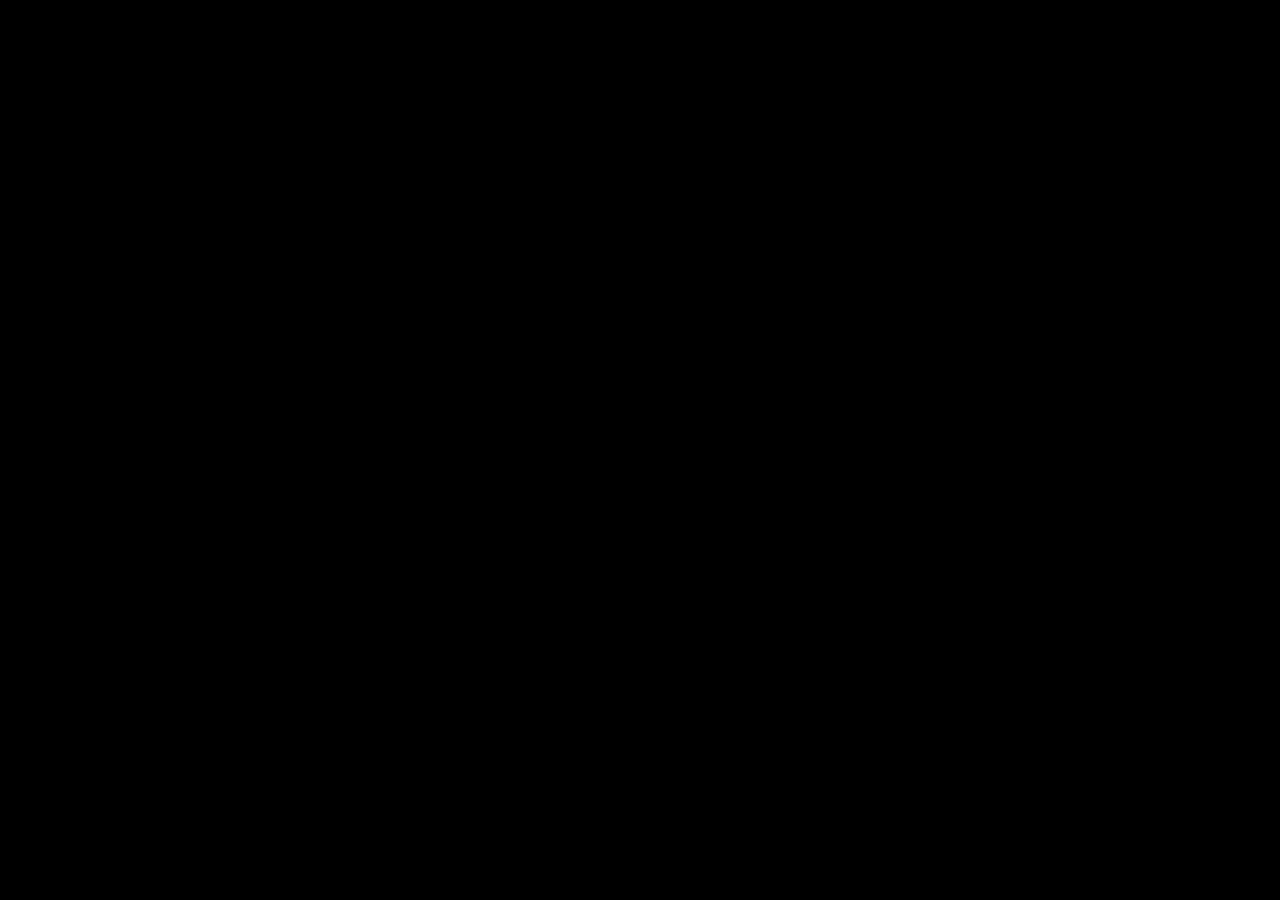
==== index.html @ 25096d7a "Enhance index.html with responsive design and styles Added viewport meta tag and updated title. Incl" ====
<!DOCTYPE html>
<html lang="it">
<head>
    <meta charset="UTF-8">
    <meta name="viewport" content="width=device-width, initial-scale=1.0">
    <title>MILITIA - Home</title>
    <style>
        /* Reset di base e sfondo nero globale */
        * {
            box-sizing: border-box;
            margin: 0;
            padding: 0;
        }

        body {
            background-color: #000000;
            color: #ffffff;
            font-family: Arial, sans-serif;
            min-height: 100vh;
            display: flex;
            flex-direction: column;
        }

        /* Testata (Header) */
        header {
            display: flex;
            height: 120px;
            background-color: #111111;
            border-bottom: 1px solid #333333;
            overflow: hidden;
        }

        /* Logo a sinistra */
        .header-logo {
            width: 200px;
            background-color: #1a1a1a;
            display: flex;
            align-items: center;
            justify-content: center;
            padding: 10px;
            flex-shrink: 0;
        }

        .header-logo img {
            max-width: 100%;
            max-height: 100%;
            object-fit: contain;
        }

        /* Immagine che riempie il resto della testata */
        .header-banner {
            flex: 1;
            overflow: hidden;
        }

        .header-banner img {
            width: 100%;
            height: 100%;
            object-fit: cover;
        }

        /* Struttura principale sotto la testata */
        .container {
            display: flex;
            flex: 1;
        }

        /* Pannello di navigazione a sinistra */
        nav {
            width: 220px;
            background-color: #121212;
            border-right: 1px solid #222222;
            padding: 20px 0;
            flex-shrink: 0;
        }

        nav ul {
            list-style: none;
        }

        nav ul li a {
            display: block;
            padding: 12px 20px;
            color: #cccccc;
            text-decoration: none;
            font-weight: bold;
            transition: background-color 0.2s, color 0.2s;
        }

        nav ul li a:hover {
            background-color: #252525;
            color: #ffffff;
        }

        /* Area dei contenuti */
        main {
            flex: 1;
            padding: 30px;
            background-color: #050505;
        }

        main h1 {
            margin-
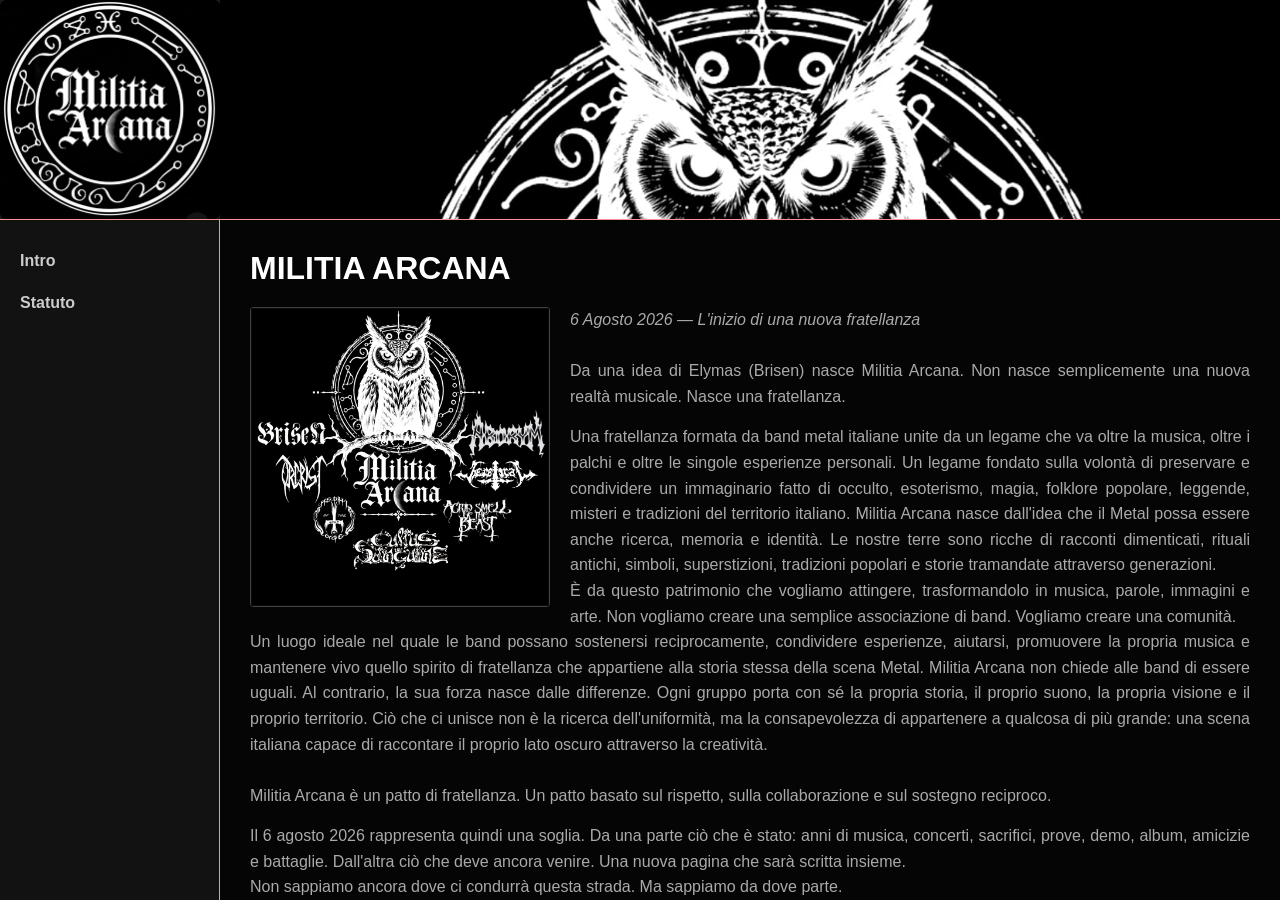
==== commit 4f1af119: "site" ====
--- a/index.html
+++ b/index.html
@@ -4,100 +4,83 @@
     <meta charset="UTF-8">
     <meta name="viewport" content="width=device-width, initial-scale=1.0">
     <title>MILITIA - Home</title>
-    <style>
-        /* Reset di base e sfondo nero globale */
-        * {
-            box-sizing: border-box;
-            margin: 0;
-            padding: 0;
-        }
+    <link rel="stylesheet" href="css/style.css">
+</head>
+<body>
 
-        body {
-            background-color: #000000;
-            color: #ffffff;
-            font-family: Arial, sans-serif;
-            min-height: 100vh;
-            display: flex;
-            flex-direction: column;
-        }
+    <!-- Testata -->
+    <header>
+        <div class="header-logo">
+            <img src="img/MA_LOGO.png" alt="" class="responsive-img">
+        </div>
+        <div class="header-banner">
+            <img src="img/OWL_BAN_BLACK.png" alt="">
+        </div>
+    </header>
 
-        /* Testata (Header) */
-        header {
-            display: flex;
-            height: 120px;
-            background-color: #111111;
-            border-bottom: 1px solid #333333;
-            overflow: hidden;
-        }
+    <!-- Corpo principale -->
+    <div class="container">
+        <!-- Menu di navigazione a sinistra -->
+        <nav>
+            <ul>
+                <li><a href="index.html">Intro</a></li>
+                <li><a href="statuto.html">Statuto</a></li>
+            </ul>
+        </nav>
 
-        /* Logo a sinistra */
-        .header-logo {
-            width: 200px;
-            background-color: #1a1a1a;
-            display: flex;
-            align-items: center;
-            justify-content: center;
-            padding: 10px;
-            flex-shrink: 0;
-        }
+        <!-- Area dei contenuti -->
+        <main>
+            <h1><b>MILITIA ARCANA</b></h1>
+            
+			<div class="text-with-image">
+				
+				<img src="img/MA_MEMBERS.jpeg" alt="" class="img-float-left">
+				
+				<!-- Testo che scorre attorno all'immagine -->
+				<p>
+					<i>6 Agosto 2026 — L'inizio di una nuova fratellanza</i><br /><br />
+					Da una idea di Elymas (Brisen) nasce Militia Arcana.
+					Non nasce semplicemente una nuova realtà musicale. 
+					Nasce una fratellanza.
+				</p>
 
-        .header-logo img {
-            max-width: 100%;
-            max-height: 100%;
-            object-fit: contain;
-        }
+				<p>
+					Una fratellanza formata da band metal italiane unite da un legame che va oltre la musica, oltre i palchi e oltre le singole esperienze personali. Un legame fondato sulla volontà di preservare e condividere un immaginario fatto di occulto, esoterismo, magia, folklore popolare, leggende, misteri e tradizioni del territorio italiano.
+					Militia Arcana nasce dall'idea che il Metal possa essere anche ricerca, memoria e identità. Le nostre terre sono ricche di racconti dimenticati, rituali antichi, simboli, superstizioni, tradizioni popolari e storie tramandate attraverso generazioni. 
+					<br />
+					È da questo patrimonio che vogliamo attingere, trasformandolo in musica, parole, immagini e arte.
+					Non vogliamo creare una semplice associazione di band.
+					Vogliamo creare una comunità.
+					<br />
+					Un luogo ideale nel quale le band possano sostenersi reciprocamente, condividere esperienze, aiutarsi, promuovere la propria musica e mantenere vivo quello spirito di fratellanza che appartiene alla storia stessa della scena Metal.
+					Militia Arcana non chiede alle band di essere uguali.
+					Al contrario, la sua forza nasce dalle differenze.
+					Ogni gruppo porta con sé la propria storia, il proprio suono, la propria visione e il proprio territorio. Ciò che ci unisce non è la ricerca dell'uniformità, ma la consapevolezza di appartenere a qualcosa di più grande: una scena italiana capace di raccontare il proprio lato oscuro attraverso la creatività.
+					<br />
+					<br />
+					Militia Arcana è un patto di fratellanza.
+					Un patto basato sul rispetto, sulla collaborazione e sul sostegno reciproco.
+				</p>
 
-        /* Immagine che riempie il resto della testata */
-        .header-banner {
-            flex: 1;
-            overflow: hidden;
-        }
+				<p>
+					Il 6 agosto 2026 rappresenta quindi una soglia.
+					Da una parte ciò che è stato: anni di musica, concerti, sacrifici, prove, demo, album, amicizie e battaglie.
+					Dall'altra ciò che deve ancora venire.
+					Una nuova pagina che sarà scritta insieme.
+					<br />
+					Non sappiamo ancora dove ci condurrà questa strada.				
+					Ma sappiamo da dove parte.<br />
+					Parte dall'Italia.<br />
+					Parte dal Metal.<br />
+					Parte dalle nostre storie.<br />
+					Parte da tutto ciò che per troppo tempo è rimasto nell'ombra.
+					<br />
+					<br />
+					E da oggi quell'ombra ha un nome: <b><i>MILITIA ARCANA.</i></b>	
+				</p>
+			</div>
+        </main>
+    </div>
 
-        .header-banner img {
-            width: 100%;
-            height: 100%;
-            object-fit: cover;
-        }
-
-        /* Struttura principale sotto la testata */
-        .container {
-            display: flex;
-            flex: 1;
-        }
-
-        /* Pannello di navigazione a sinistra */
-        nav {
-            width: 220px;
-            background-color: #121212;
-            border-right: 1px solid #222222;
-            padding: 20px 0;
-            flex-shrink: 0;
-        }
-
-        nav ul {
-            list-style: none;
-        }
-
-        nav ul li a {
-            display: block;
-            padding: 12px 20px;
-            color: #cccccc;
-            text-decoration: none;
-            font-weight: bold;
-            transition: background-color 0.2s, color 0.2s;
-        }
-
-        nav ul li a:hover {
-            background-color: #252525;
-            color: #ffffff;
-        }
-
-        /* Area dei contenuti */
-        main {
-            flex: 1;
-            padding: 30px;
-            background-color: #050505;
-        }
-
-        main h1 {
-            margin-
+</body>
+</html>
--- a/css/style.css
+++ b/css/style.css
@@ -0,0 +1,184 @@
+/* Reset di base e sfondo nero globale */
+        * {
+            box-sizing: border-box;
+            margin: 0;
+            padding: 0;
+        }
+
+        body {
+            background-color: #000000;
+            color: #ffffff;
+            font-family: Arial, sans-serif;
+            /* min-height: 100vh; */
+			height: 100vh;
+            display: flex;
+            flex-direction: column;	
+			overflow: hidden;			
+        }
+
+        /* Testata (Header) */
+        header {
+            display: flex;
+            height: 220px; /* Aumentata l'altezza per far respirare il logo */
+            background-color: #111111;
+            border-bottom: 1px solid #FF9099;			
+            overflow: hidden;
+			flex-shrink: 0;
+        }
+
+        /* Logo a sinistra */
+        .header-logo {
+            width: 220px; /*  Larghezza aumentata per far stare un logo più grande */
+            background-color: #1a1a1a;
+            display: flex;
+            align-items: center;
+            justify-content: center;
+            padding: 0px;
+            flex-shrink: 0;
+        }
+
+        .header-logo img {
+            width: 100%;
+            height: 100%;
+            /* 'contain' fa scalare il logo al massimo spazio disponibile senza tagliarlo o distorcerlo */
+            object-fit: cover; 
+			display: block;
+        }
+
+        /* Banner della testata */
+        .header-banner {
+            flex: 1;
+            overflow: hidden;
+        }
+
+        .header-banner img {
+            width: 100%;
+            height: 100%;
+            /* 'cover' adatta e stretta l'immagine per riempire tutto il banner senza lasciare spazi bianchi */
+            object-fit: cover; 
+            object-position: center; /* Mantiene il centro dell'immagine ben visibile */
+        }
+
+        /* Struttura principale sotto la testata */
+        .container {
+            display: flex;
+            flex: 1;
+			overflow: hidden;
+        }
+
+        /* Pannello di navigazione a sinistra */
+        nav {
+            width: 220px;
+            background-color: #121212;
+            border-right: 1px solid #FF9099;
+            padding: 20px 0;
+            flex-shrink: 0;
+			height: 100%;
+        }
+
+        nav ul {
+            list-style: none;
+        }
+
+        nav ul li a {
+            display: block;
+            padding: 12px 20px;
+            color: #cccccc;
+            text-decoration: none;
+            font-weight: bold;
+            transition: background-color 0.2s, color 0.2s;
+        }
+
+        nav ul li a:hover {
+            background-color: #252525;
+            color: #ffffff;
+        }
+
+        /* Area dei contenuti */
+        main {
+            flex: 1;
+            padding: 30px;
+            background-color: #050505;
+			overflow-y: auto;      /* Attiva la barra di scorrimento verticale solo qui */
+            height: 100%;          /* Si adatta all'altezza del contenitore */
+        }
+
+        main h1 {
+            margin-bottom: 20px;
+            color: #ffffff;
+        }
+
+        /* Testo giustificato applicato via CSS */
+        main p {
+            line-height: 1.6;
+            color: #aaaaaa;
+            text-align: justify; 
+            margin-bottom: 20px;
+        }
+		
+		/* Contenitore flessibile per immagine e testo affiancati */
+        .content-row {
+            display: flex;
+            align-items: center; /* Allinea verticalmente al centro (puoi mettere 'flex-start' per allineare in alto) */
+            gap: 30px;           /* Spazio di separazione tra l'immagine e il testo */
+            margin: 40px 0;      /* Distanza sopra e sotto questo blocco */
+        }
+
+        /* Stile per il box dell'immagine */
+        .content-image {
+            width: 350px;        /* Puoi modificare la larghezza a piacimento */
+            flex-shrink: 0;      /* Impedisce all'immagine di rimpicciolirsi */
+        }
+
+        .content-image img {
+            width: 100%;
+            height: auto;
+            border-radius: 4px;  /* Opzionale: arrotonda leggermente gli angoli */
+            display: block;
+        }
+
+        /* Stile per il box del testo */
+        .content-text {
+            flex: 1;             /* Fa in modo che il testo occupi tutto lo spazio rimanente */
+        }
+
+        .content-text h2 {
+            margin-bottom: 10px;
+            color: #ffffff;
+        }
+
+        .content-text p {
+            text-align: justify;
+            color: #aaaaaa;
+            line-height: 1.6;
+        }
+		/* Contenitore per sicurezza */
+        .text-with-image {
+            overflow: hidden; /* Evita che il testo "debordi" fuori dal blocco */
+            margin-bottom: 30px;
+        }
+
+        /* Regola per l'immagine in alto a sinistra con testo intorno */
+        .img-float-left {
+            float: left;             /* Spinge l'immagine a sinistra e fa scorrere il testo attorno */
+            width: 300px;            /* Imposta la larghezza desiderata dell'immagine */
+            height: auto;            /* Mantiene le proporzioni originali */
+            margin-right: 20px;      /* Spazio di respiro tra l'immagine e il testo a destra */
+            margin-bottom: 15px;     /* Spazio sotto l'immagine prima che il testo continui sotto */
+            border-radius: 4px;      /* Opzionale: arrotonda leggermente i bordi */
+        }
+
+        /* Assicura che i paragrafi all'interno siano giustificati */
+        .text-with-image p {
+            text-align: justify;
+            color: #aaaaaa;
+            line-height: 1.6;
+            margin-bottom: 15px;
+        }
+		
+		.responsive-img {
+			width: 100%;
+			height: auto;
+			border-radius: 6px; /* Opzionale: arrotonda i bordi */
+			margin: 20px 0;     /* Spazio sopra e sotto */
+		}
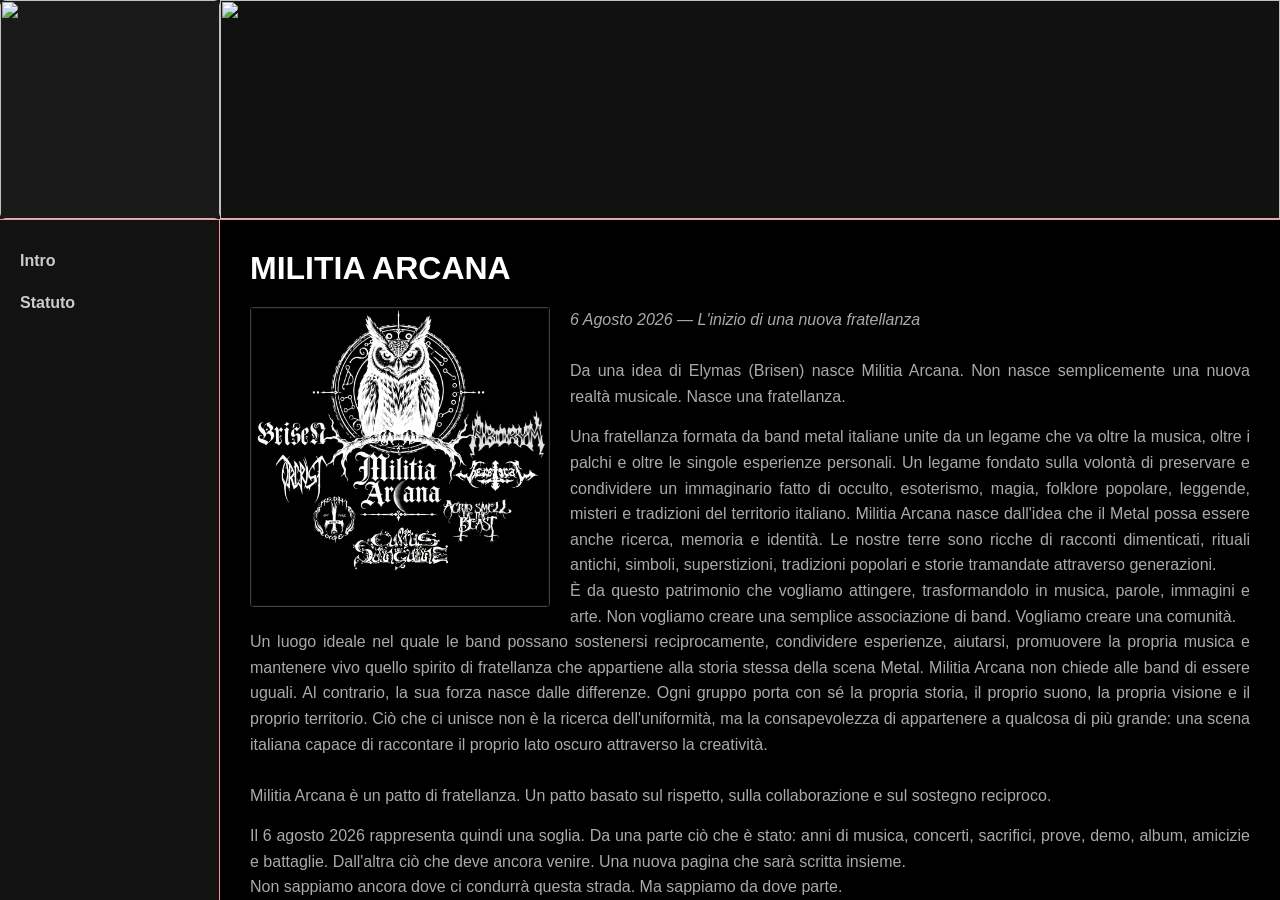
==== commit fec31bef: "Update index.html" ====
--- a/index.html
+++ b/index.html
@@ -11,10 +11,10 @@
     <!-- Testata -->
     <header>
         <div class="header-logo">
-            <img src="img/MA_LOGO.png" alt="" class="responsive-img">
+            <img src="img/MA_LOGO-removebg.png" alt="" class="responsive-img">
         </div>
         <div class="header-banner">
-            <img src="img/OWL_BAN_BLACK.png" alt="">
+            <img src="img/OWL_BAN_BLACK-removebg.png" alt="">
         </div>
     </header>
 
@@ -83,4 +83,4 @@
     </div>
 
 </body>
-</html>+</html>
--- a/css/style.css
+++ b/css/style.css
@@ -95,13 +95,26 @@
         }
 
         /* Area dei contenuti */
-        main {
-            flex: 1;
-            padding: 30px;
-            background-color: #050505;
-			overflow-y: auto;      /* Attiva la barra di scorrimento verticale solo qui */
-            height: 100%;          /* Si adatta all'altezza del contenitore */
-        }
+		.container {
+			display: flex;
+			flex: 1;
+			height: calc(100vh - 160px);
+			overflow: hidden;
+		}
+
+		main {
+			flex: 1;
+			padding: 30px;
+			background-color: #000000;
+			overflow-y: auto;
+			/* Abbiamo rimosso height: 100% perché flex: 1 gestisce già perfettamente l'altezza */
+		}
+
+		/* IMPORTANTE: Dice all'ultimo paragrafo o elemento dentro il main di non avere margini sotto, 
+		   evitando quei pochi pixel di troppo che fanno comparire la scrollbar */
+		main > *:last-child {
+			margin-bottom: 0;
+		}
 
         main h1 {
             margin-bottom: 20px;
@@ -181,4 +194,86 @@
 			height: auto;
 			border-radius: 6px; /* Opzionale: arrotonda i bordi */
 			margin: 20px 0;     /* Spazio sopra e sotto */
-		}+		}
+
+/* ==========================================
+   VERSIONE MOBILE (Smartphone)
+   ========================================== */
+@media (max-width: 768px) {
+
+	/* Riduciamo leggermente l'altezza della testata e rimuoviamo il padding in eccesso */
+    header {
+        height: 90px; /* puoi regolare l'altezza come preferisci, es. 90px o 100px */
+    }
+
+    .header-logo {
+        width: 110px;        /* Larghezza fissa proporzionata */
+        padding: 4px;        /* Riduciamo il padding per dare più spazio al logo */
+        display: flex;
+        align-items: center;
+        justify-content: center;
+		background-color: transparent !important;
+    }
+
+    .header-logo img {
+        width: 100%;
+        height: 100%;
+        object-fit: contain; /* Garantisce che il logo si veda intero senza mai venire tagliato */
+    }
+	
+    /* 1. Sblocca lo scroll generale sul telefono */
+    body {
+        height: auto;
+        overflow: auto;
+    }
+
+    /* 2. Riduci l'altezza della testata per non occuparetroppo spazio */
+    header {
+        height: 100px;
+    }
+
+    .header-logo {
+        width: 120px;
+    }
+
+    /* 3. Metti il menu SOPRA e il testo SOTTO (disposizione in colonna) */
+    .container {
+        flex-direction: column;
+        height: auto;
+        overflow: visible;
+    }
+
+    /* 4. Il menu di navigazione diventa una barra orizzontale in alto */
+    nav {
+        width: 100%;
+        height: auto;
+        border-right: none;
+        border-bottom: 1px solid #222222;
+        padding: 10px 0;
+    }
+
+    nav ul {
+        display: flex;
+        justify-content: center;
+    }
+
+    nav ul li a {
+        padding: 8px 15px;
+        text-align: center;
+    }
+
+    /* 5. L'area dei contenuti torna a scorrere normalmente */
+    main {
+        height: auto;
+        overflow-y: visible;
+        padding: 20px;
+    }
+
+    /* 6. L'immagine non sta più a sinistra ma va sopra al testo a tutta larghezza */
+    .img-float-left {
+        float: none;
+        width: 100%;
+        margin-right: 0;
+        margin-bottom: 20px;
+    }
+}
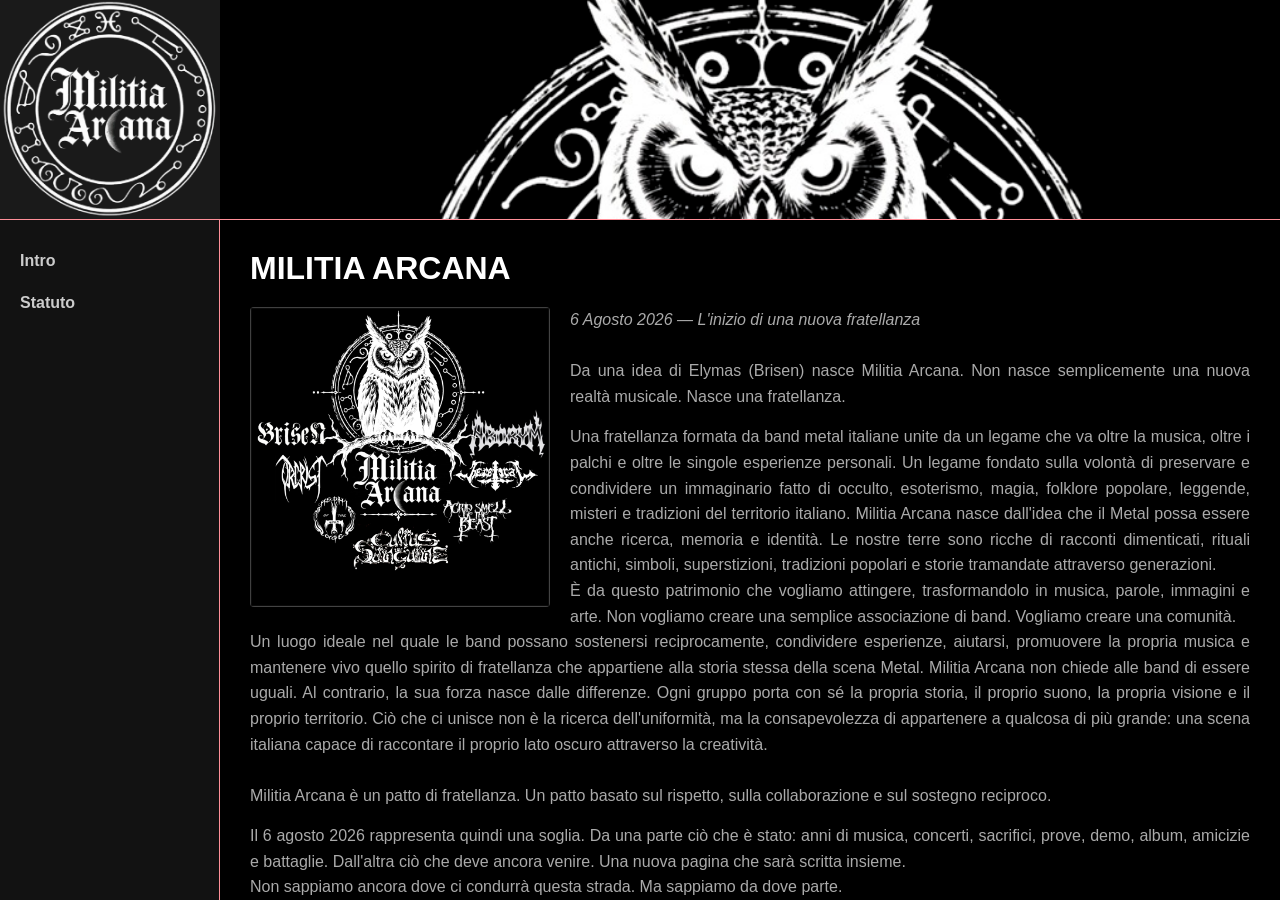
==== commit 9646be60: "Update index.html" ====
--- a/index.html
+++ b/index.html
@@ -11,10 +11,10 @@
     <!-- Testata -->
     <header>
         <div class="header-logo">
-            <img src="img/MA_LOGO-removebg.png" alt="" class="responsive-img">
+            <img src="img/MA_LOGO-removebg-preview.png" alt="" class="responsive-img">
         </div>
         <div class="header-banner">
-            <img src="img/OWL_BAN_BLACK-removebg.png" alt="">
+            <img src="img/OWL_BAN_BLACK-removebg-preview.png" alt="">
         </div>
     </header>
 
--- a/css/style.css
+++ b/css/style.css
@@ -20,7 +20,7 @@
         header {
             display: flex;
             height: 220px; /* Aumentata l'altezza per far respirare il logo */
-            background-color: #111111;
+            background-color: #000000;
             border-bottom: 1px solid #FF9099;			
             overflow: hidden;
 			flex-shrink: 0;
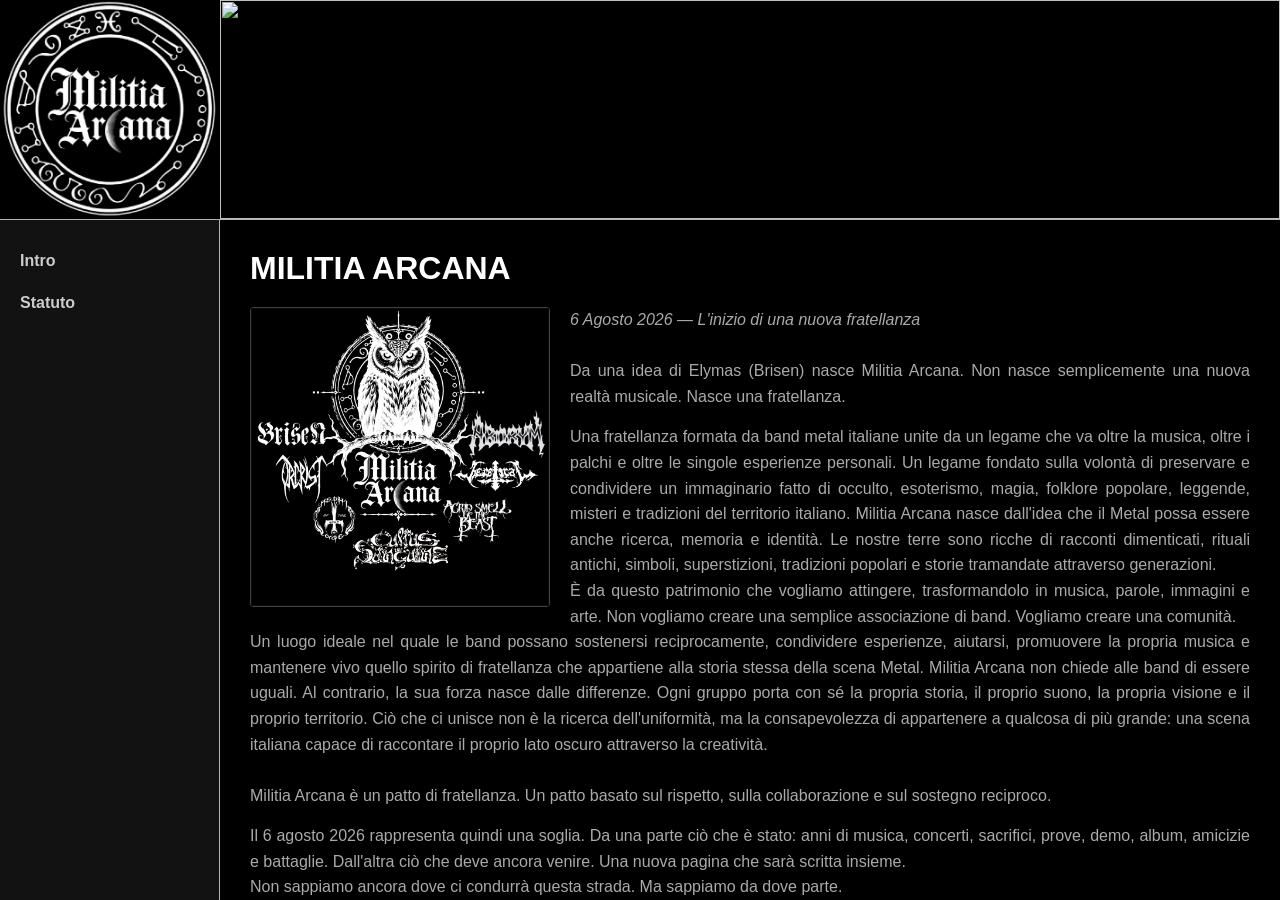
==== commit f471a4af: "Replace banner image in header with new image" ====
--- a/index.html
+++ b/index.html
@@ -14,7 +14,7 @@
             <img src="img/MA_LOGO-removebg-preview.png" alt="" class="responsive-img">
         </div>
         <div class="header-banner">
-            <img src="img/OWL_BAN_BLACK-removebg-preview.png" alt="">
+            <img src="img/HEADER_DX.PNG" alt="">
         </div>
     </header>
 
--- a/css/style.css
+++ b/css/style.css
@@ -29,12 +29,13 @@
         /* Logo a sinistra */
         .header-logo {
             width: 220px; /*  Larghezza aumentata per far stare un logo più grande */
-            background-color: #1a1a1a;
+            background-color: #000000;
             display: flex;
             align-items: center;
             justify-content: center;
             padding: 0px;
             flex-shrink: 0;
+			border: none;
         }
 
         .header-logo img {
@@ -196,6 +197,38 @@
 			margin: 20px 0;     /* Spazio sopra e sotto */
 		}
 
+		/* ==========================================
+		   SCROLLBAR NERA SU CHROME / EDGE / SAFARI
+		   ========================================== */
+
+		/* 1. Applica la scrollbar sia all'intera pagina che al main */
+		::-webkit-scrollbar {
+			width: 8px;
+			height: 8px;
+		}
+
+		/* 2. Sfondo del binario di scorrimento (Nero puro) */
+		::-webkit-scrollbar-track {
+			background: #FF9099 !important;
+		}
+
+		/* 3. Barretta che si muove (Nero o grigio scurissimo) */
+		::-webkit-scrollbar-thumb {
+			background: #111111 !important; /* Metti #000000 se la vuoi totalmente invisibile */
+			border-radius: 4px;
+			border: 1px solid #000000;
+		}
+
+		/* 4. Quando ci passi sopra con il mouse */
+		::-webkit-scrollbar-thumb:hover {
+			background: #222222 !important;
+		}
+
+		/* 5. Angolo tra le due scrollbar (se presente) */
+		::-webkit-scrollbar-corner {
+			background: #000000 !important;
+		}
+
 /* ==========================================
    VERSIONE MOBILE (Smartphone)
    ========================================== */
@@ -213,6 +246,7 @@
         align-items: center;
         justify-content: center;
 		background-color: transparent !important;
+		border: none;
     }
 
     .header-logo img {
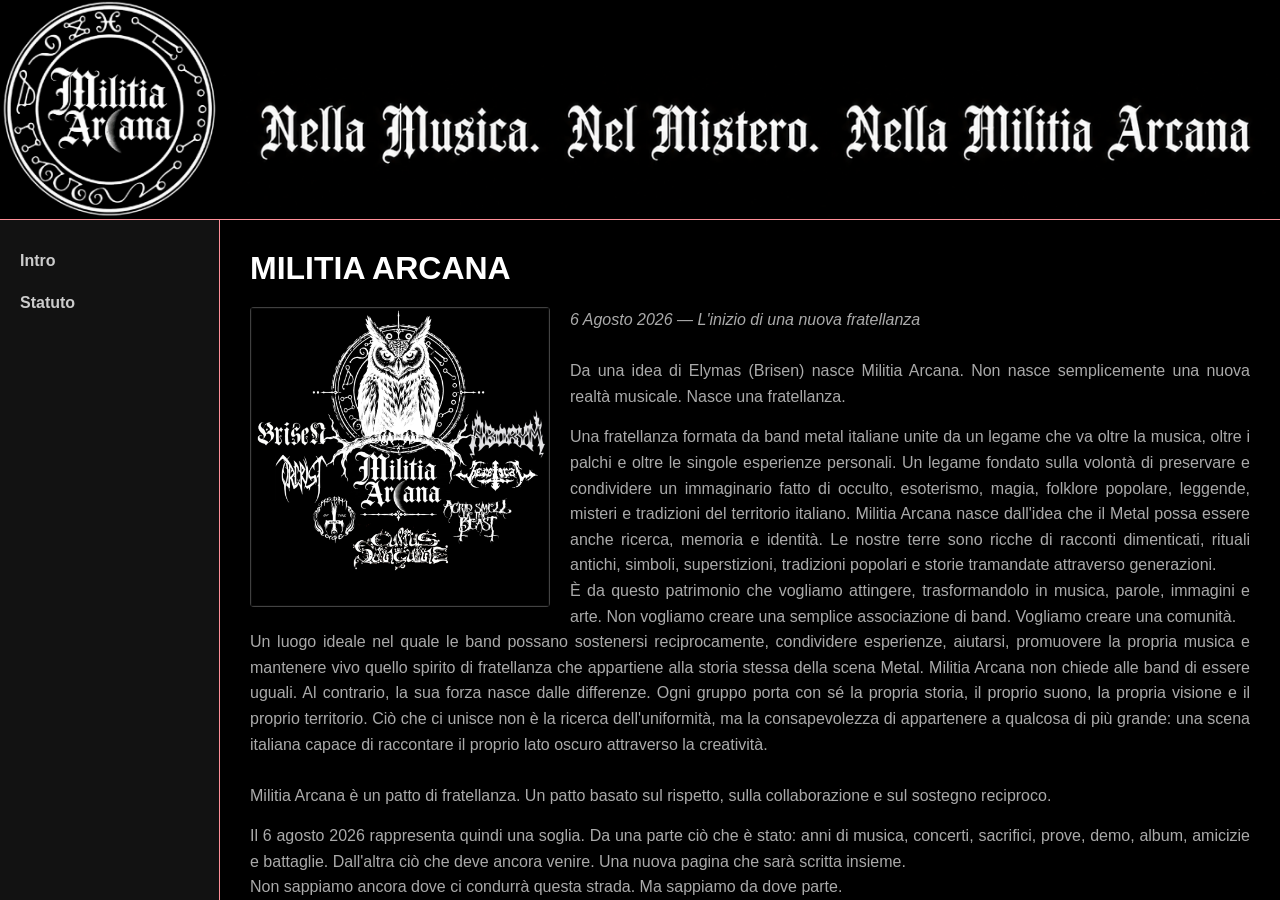
==== commit 6b8f46ee: "Update index.html" ====
--- a/index.html
+++ b/index.html
@@ -14,7 +14,7 @@
             <img src="img/MA_LOGO-removebg-preview.png" alt="" class="responsive-img">
         </div>
         <div class="header-banner">
-            <img src="img/HEADER_DX.PNG" alt="">
+            <img src="img/HEADER_DX.png" alt="">
         </div>
     </header>
 
--- a/css/style.css
+++ b/css/style.css
@@ -53,6 +53,7 @@
         }
 
         .header-banner img {
+			margin-top: 4.0em;
             width: 100%;
             height: 100%;
             /* 'cover' adatta e stretta l'immagine per riempire tutto il banner senza lasciare spazi bianchi */
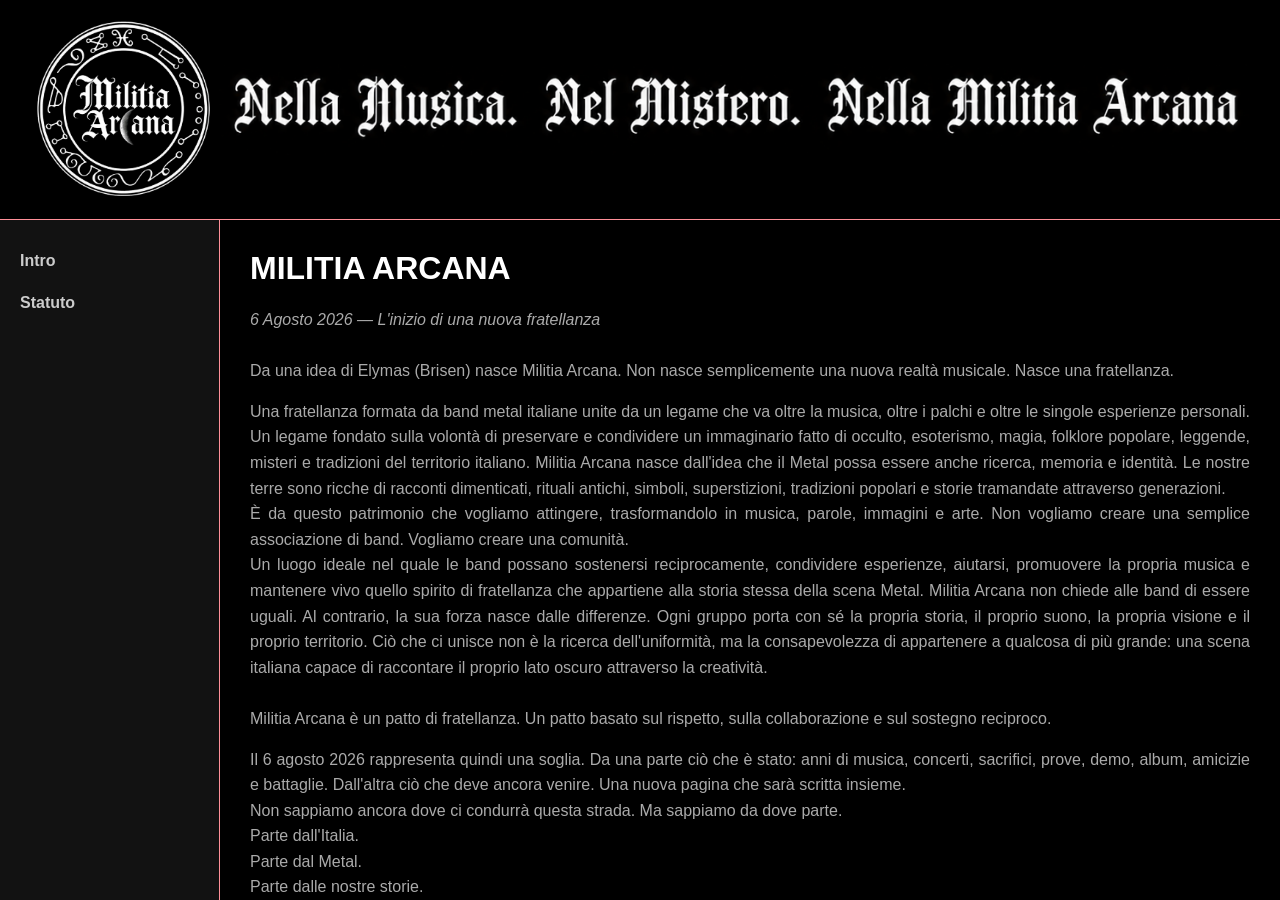
==== commit 574937ed: "Comment out image tag and fix HTML structure Commented out the image tag for MA_MEMBERS.jpeg and ens" ====
--- a/index.html
+++ b/index.html
@@ -34,7 +34,7 @@
             
 			<div class="text-with-image">
 				
-				<img src="img/MA_MEMBERS.jpeg" alt="" class="img-float-left">
+				<!-- img src="img/MA_MEMBERS.jpeg" alt="" class="img-float-left" -->
 				
 				<!-- Testo che scorre attorno all'immagine -->
 				<p>
--- a/css/style.css
+++ b/css/style.css
@@ -1,284 +1,253 @@
 /* Reset di base e sfondo nero globale */
-        * {
-            box-sizing: border-box;
-            margin: 0;
-            padding: 0;
-        }
-
-        body {
-            background-color: #000000;
-            color: #ffffff;
-            font-family: Arial, sans-serif;
-            /* min-height: 100vh; */
-			height: 100vh;
-            display: flex;
-            flex-direction: column;	
-			overflow: hidden;			
-        }
-
-        /* Testata (Header) */
-        header {
-            display: flex;
-            height: 220px; /* Aumentata l'altezza per far respirare il logo */
-            background-color: #000000;
-            border-bottom: 1px solid #FF9099;			
-            overflow: hidden;
-			flex-shrink: 0;
-        }
-
-        /* Logo a sinistra */
-        .header-logo {
-            width: 220px; /*  Larghezza aumentata per far stare un logo più grande */
-            background-color: #000000;
-            display: flex;
-            align-items: center;
-            justify-content: center;
-            padding: 0px;
-            flex-shrink: 0;
-			border: none;
-        }
-
-        .header-logo img {
-            width: 100%;
-            height: 100%;
-            /* 'contain' fa scalare il logo al massimo spazio disponibile senza tagliarlo o distorcerlo */
-            object-fit: cover; 
-			display: block;
-        }
-
-        /* Banner della testata */
-        .header-banner {
-            flex: 1;
-            overflow: hidden;
-        }
-
-        .header-banner img {
-			margin-top: 4.0em;
-            width: 100%;
-            height: 100%;
-            /* 'cover' adatta e stretta l'immagine per riempire tutto il banner senza lasciare spazi bianchi */
-            object-fit: cover; 
-            object-position: center; /* Mantiene il centro dell'immagine ben visibile */
-        }
-
-        /* Struttura principale sotto la testata */
-        .container {
-            display: flex;
-            flex: 1;
-			overflow: hidden;
-        }
-
-        /* Pannello di navigazione a sinistra */
-        nav {
-            width: 220px;
-            background-color: #121212;
-            border-right: 1px solid #FF9099;
-            padding: 20px 0;
-            flex-shrink: 0;
-			height: 100%;
-        }
-
-        nav ul {
-            list-style: none;
-        }
-
-        nav ul li a {
-            display: block;
-            padding: 12px 20px;
-            color: #cccccc;
-            text-decoration: none;
-            font-weight: bold;
-            transition: background-color 0.2s, color 0.2s;
-        }
-
-        nav ul li a:hover {
-            background-color: #252525;
-            color: #ffffff;
-        }
-
-        /* Area dei contenuti */
-		.container {
-			display: flex;
-			flex: 1;
-			height: calc(100vh - 160px);
-			overflow: hidden;
-		}
-
-		main {
-			flex: 1;
-			padding: 30px;
-			background-color: #000000;
-			overflow-y: auto;
-			/* Abbiamo rimosso height: 100% perché flex: 1 gestisce già perfettamente l'altezza */
-		}
-
-		/* IMPORTANTE: Dice all'ultimo paragrafo o elemento dentro il main di non avere margini sotto, 
-		   evitando quei pochi pixel di troppo che fanno comparire la scrollbar */
-		main > *:last-child {
-			margin-bottom: 0;
-		}
-
-        main h1 {
-            margin-bottom: 20px;
-            color: #ffffff;
-        }
-
-        /* Testo giustificato applicato via CSS */
-        main p {
-            line-height: 1.6;
-            color: #aaaaaa;
-            text-align: justify; 
-            margin-bottom: 20px;
-        }
-		
-		/* Contenitore flessibile per immagine e testo affiancati */
-        .content-row {
-            display: flex;
-            align-items: center; /* Allinea verticalmente al centro (puoi mettere 'flex-start' per allineare in alto) */
-            gap: 30px;           /* Spazio di separazione tra l'immagine e il testo */
-            margin: 40px 0;      /* Distanza sopra e sotto questo blocco */
-        }
-
-        /* Stile per il box dell'immagine */
-        .content-image {
-            width: 350px;        /* Puoi modificare la larghezza a piacimento */
-            flex-shrink: 0;      /* Impedisce all'immagine di rimpicciolirsi */
-        }
-
-        .content-image img {
-            width: 100%;
-            height: auto;
-            border-radius: 4px;  /* Opzionale: arrotonda leggermente gli angoli */
-            display: block;
-        }
-
-        /* Stile per il box del testo */
-        .content-text {
-            flex: 1;             /* Fa in modo che il testo occupi tutto lo spazio rimanente */
-        }
-
-        .content-text h2 {
-            margin-bottom: 10px;
-            color: #ffffff;
-        }
-
-        .content-text p {
-            text-align: justify;
-            color: #aaaaaa;
-            line-height: 1.6;
-        }
-		/* Contenitore per sicurezza */
-        .text-with-image {
-            overflow: hidden; /* Evita che il testo "debordi" fuori dal blocco */
-            margin-bottom: 30px;
-        }
-
-        /* Regola per l'immagine in alto a sinistra con testo intorno */
-        .img-float-left {
-            float: left;             /* Spinge l'immagine a sinistra e fa scorrere il testo attorno */
-            width: 300px;            /* Imposta la larghezza desiderata dell'immagine */
-            height: auto;            /* Mantiene le proporzioni originali */
-            margin-right: 20px;      /* Spazio di respiro tra l'immagine e il testo a destra */
-            margin-bottom: 15px;     /* Spazio sotto l'immagine prima che il testo continui sotto */
-            border-radius: 4px;      /* Opzionale: arrotonda leggermente i bordi */
-        }
-
-        /* Assicura che i paragrafi all'interno siano giustificati */
-        .text-with-image p {
-            text-align: justify;
-            color: #aaaaaa;
-            line-height: 1.6;
-            margin-bottom: 15px;
-        }
-		
-		.responsive-img {
-			width: 100%;
-			height: auto;
-			border-radius: 6px; /* Opzionale: arrotonda i bordi */
-			margin: 20px 0;     /* Spazio sopra e sotto */
-		}
-
-		/* ==========================================
-		   SCROLLBAR NERA SU CHROME / EDGE / SAFARI
-		   ========================================== */
-
-		/* 1. Applica la scrollbar sia all'intera pagina che al main */
-		::-webkit-scrollbar {
-			width: 8px;
-			height: 8px;
-		}
-
-		/* 2. Sfondo del binario di scorrimento (Nero puro) */
-		::-webkit-scrollbar-track {
-			background: #FF9099 !important;
-		}
-
-		/* 3. Barretta che si muove (Nero o grigio scurissimo) */
-		::-webkit-scrollbar-thumb {
-			background: #111111 !important; /* Metti #000000 se la vuoi totalmente invisibile */
-			border-radius: 4px;
-			border: 1px solid #000000;
-		}
-
-		/* 4. Quando ci passi sopra con il mouse */
-		::-webkit-scrollbar-thumb:hover {
-			background: #222222 !important;
-		}
-
-		/* 5. Angolo tra le due scrollbar (se presente) */
-		::-webkit-scrollbar-corner {
-			background: #000000 !important;
-		}
+* {
+    box-sizing: border-box;
+    margin: 0;
+    padding: 0;
+}
+
+body {
+    background-color: #000000;
+    color: #ffffff;
+    font-family: Arial, sans-serif;
+    height: 100vh;
+    display: flex;
+    flex-direction: column;    
+    overflow: hidden;            
+}
+
+/* ==========================================
+   TESTATA (Header) - PC (Fissa e Bilanciata)
+   ========================================== */
+header {
+    display: flex;
+    align-items: center;
+    justify-content: space-between;
+    height: 220px;            /* Altezza fissa pulita per PC */
+    padding: 10px 30px;
+    background-color: #000000;
+    border-bottom: 1px solid #FF9099;
+    box-sizing: border-box;
+    flex-shrink: 0;
+}
+
+/* Logo a sinistra su PC */
+.header-logo {
+    height: 100%;            
+    width: auto;
+    display: flex;
+    align-items: center;
+    justify-content: flex-start;
+    padding: 0;
+    flex-shrink: 0;
+}
+
+.header-logo img {
+    height: 90% !important;   
+    width: auto !important;   
+    max-width: none;
+    object-fit: contain;
+    display: block;
+}
+
+/* Banner / Immagine di testo a destra su PC */
+.header-banner, .header-right-image {
+    height: 100%;             
+    display: flex;
+    align-items: center;
+    justify-content: flex-end;
+    overflow: hidden;
+}
+
+.header-banner img, .header-right-image img {
+    height: 70% !important;   
+    width: auto !important;   
+    max-width: 100%;
+    object-fit: contain;
+    display: block;
+}
+
+/* Pannello di navigazione a sinistra */
+nav {
+    width: 220px;
+    background-color: #121212;
+    border-right: 1px solid #FF9099;
+    padding: 20px 0;
+    flex-shrink: 0;
+    height: 100%;
+}
+
+nav ul {
+    list-style: none;
+}
+
+nav ul li a {
+    display: block;
+    padding: 12px 20px;
+    color: #cccccc;
+    text-decoration: none;
+    font-weight: bold;
+    transition: background-color 0.2s, color 0.2s;
+}
+
+nav ul li a:hover {
+    background-color: #252525;
+    color: #ffffff;
+}
+
+/* Area dei contenuti e container unificati */
+.container {
+    display: flex;
+    flex: 1;
+    height: calc(100vh - 220px); /* Aggiornato in base all'altezza dell'header PC */
+    overflow: hidden;
+}
+
+main {
+    flex: 1;
+    padding: 30px;
+    background-color: #000000;
+    overflow-y: auto;
+}
+
+main > *:last-child {
+    margin-bottom: 0;
+}
+
+main h1 {
+    margin-bottom: 20px;
+    color: #ffffff;
+}
+
+main p {
+    line-height: 1.6;
+    color: #aaaaaa;
+    text-align: justify;    
+    margin-bottom: 20px;
+}
+
+/* Contenitore flessibile per immagine e testo affiancati */
+.content-row {
+    display: flex;
+    align-items: center; 
+    gap: 30px;           
+    margin: 40px 0;     
+}
+
+.content-image {
+    width: 350px;        
+    flex-shrink: 0;     
+}
+
+.content-image img {
+    width: 100%;
+    height: auto;
+    border-radius: 4px;  
+    display: block;
+}
+
+.content-text {
+    flex: 1;             
+}
+
+.content-text h2 {
+    margin-bottom: 10px;
+    color: #ffffff;
+}
+
+.content-text p {
+    text-align: justify;
+    color: #aaaaaa;
+    line-height: 1.6;
+}
+
+.text-with-image {
+    overflow: hidden; 
+    margin-bottom: 30px;
+}
+
+.img-float-left {
+    float: left;             
+    width: 300px;            
+    height: auto;            
+    margin-right: 20px;     
+    margin-bottom: 15px;     
+    border-radius: 4px;     
+}
+
+.text-with-image p {
+    text-align: justify;
+    color: #aaaaaa;
+    line-height: 1.6;
+    margin-bottom: 15px;
+}
+
+.responsive-img {
+    width: 100%;
+    height: auto;
+    border-radius: 6px; 
+    margin: 20px 0;     
+}
+
+/* ==========================================
+   SCROLLBAR NERA SU CHROME / EDGE / SAFARI
+   ========================================== */
+::-webkit-scrollbar {
+    width: 8px;
+    height: 8px;
+}
+
+::-webkit-scrollbar-track {
+    background: #FF9099 !important;
+}
+
+::-webkit-scrollbar-thumb {
+    background: #111111 !important; 
+    border-radius: 4px;
+    border: 1px solid #000000;
+}
+
+::-webkit-scrollbar-thumb:hover {
+    background: #222222 !important;
+}
+
+::-webkit-scrollbar-corner {
+    background: #000000 !important;
+}
 
 /* ==========================================
    VERSIONE MOBILE (Smartphone)
    ========================================== */
 @media (max-width: 768px) {
 
-	/* Riduciamo leggermente l'altezza della testata e rimuoviamo il padding in eccesso */
+    body {
+        height: auto;
+        overflow: auto;
+    }
+
     header {
-        height: 90px; /* puoi regolare l'altezza come preferisci, es. 90px o 100px */
+        height: 100px;
+        padding: 10px;
     }
 
     .header-logo {
-        width: 110px;        /* Larghezza fissa proporzionata */
-        padding: 4px;        /* Riduciamo il padding per dare più spazio al logo */
-        display: flex;
-        align-items: center;
-        justify-content: center;
-		background-color: transparent !important;
-		border: none;
+        width: 72px;
+        height: 100%;
     }
 
     .header-logo img {
         width: 100%;
         height: 100%;
-        object-fit: contain; /* Garantisce che il logo si veda intero senza mai venire tagliato */
-    }
-	
-    /* 1. Sblocca lo scroll generale sul telefono */
-    body {
-        height: auto;
-        overflow: auto;
-    }
-
-    /* 2. Riduci l'altezza della testata per non occuparetroppo spazio */
-    header {
-        height: 100px;
-    }
-
-    .header-logo {
-        width: 120px;
-    }
-
-    /* 3. Metti il menu SOPRA e il testo SOTTO (disposizione in colonna) */
+        object-fit: contain; 
+        background-color: transparent !important;
+        border: none;
+    }
+
     .container {
         flex-direction: column;
         height: auto;
         overflow: visible;
     }
 
-    /* 4. Il menu di navigazione diventa una barra orizzontale in alto */
     nav {
         width: 100%;
         height: auto;
@@ -297,18 +266,16 @@
         text-align: center;
     }
 
-    /* 5. L'area dei contenuti torna a scorrere normalmente */
     main {
         height: auto;
         overflow-y: visible;
         padding: 20px;
     }
 
-    /* 6. L'immagine non sta più a sinistra ma va sopra al testo a tutta larghezza */
     .img-float-left {
         float: none;
         width: 100%;
         margin-right: 0;
         margin-bottom: 20px;
-    }
-}
+    }    
+}
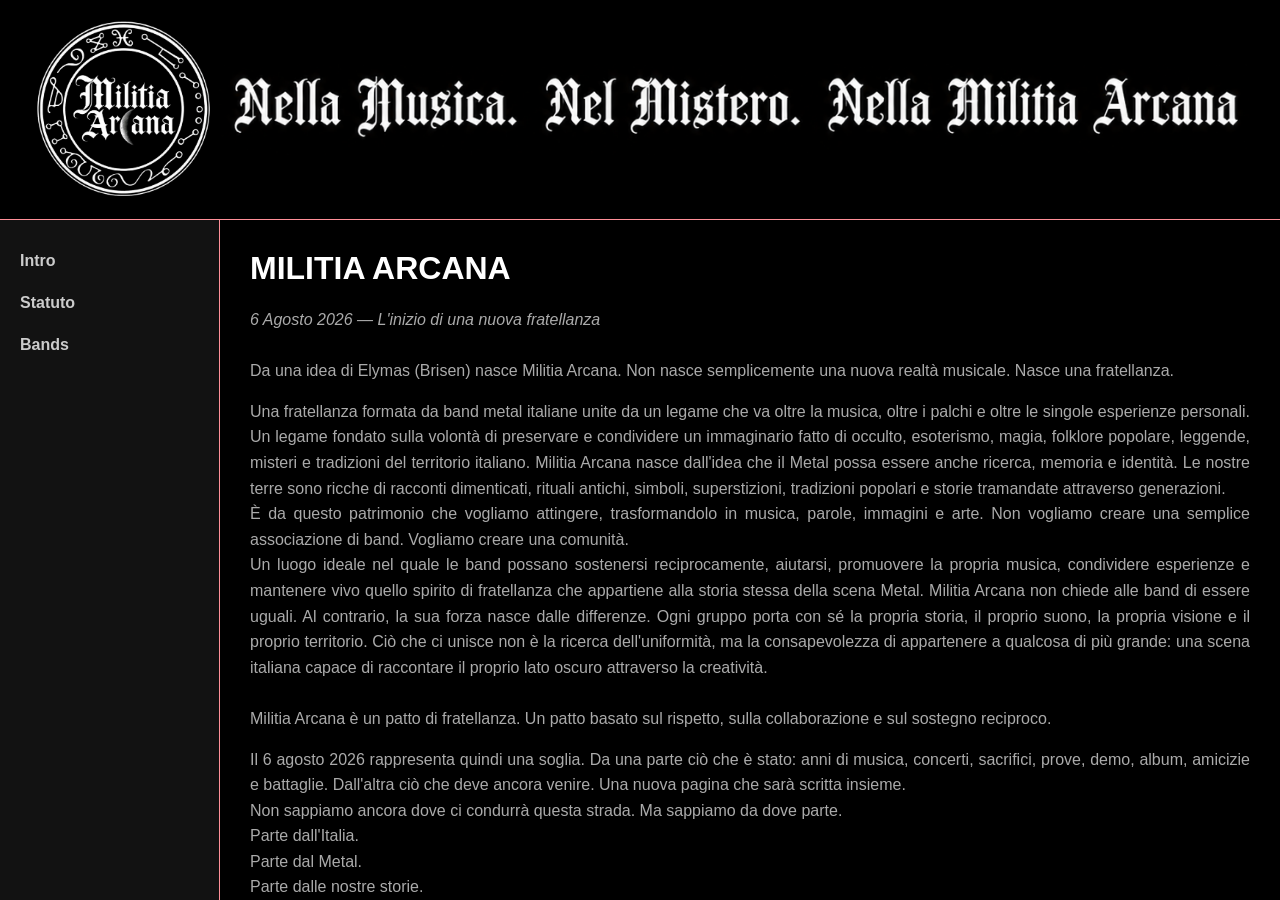
==== commit 6cca7d0b: "Update navigation and content in index.html Reordered the list items for better navigation and impro" ====
--- a/index.html
+++ b/index.html
@@ -23,8 +23,9 @@
         <!-- Menu di navigazione a sinistra -->
         <nav>
             <ul>
-                <li><a href="index.html">Intro</a></li>
+                <li><a href="index.html" class="active">Intro</a></li>
                 <li><a href="statuto.html">Statuto</a></li>
+				<li><a href="bands.html">Bands</a></li>
             </ul>
         </nav>
 
@@ -52,7 +53,7 @@
 					Non vogliamo creare una semplice associazione di band.
 					Vogliamo creare una comunità.
 					<br />
-					Un luogo ideale nel quale le band possano sostenersi reciprocamente, condividere esperienze, aiutarsi, promuovere la propria musica e mantenere vivo quello spirito di fratellanza che appartiene alla storia stessa della scena Metal.
+					Un luogo ideale nel quale le band possano sostenersi reciprocamente, aiutarsi, promuovere la propria musica, condividere esperienze e mantenere vivo quello spirito di fratellanza che appartiene alla storia stessa della scena Metal.
 					Militia Arcana non chiede alle band di essere uguali.
 					Al contrario, la sua forza nasce dalle differenze.
 					Ogni gruppo porta con sé la propria storia, il proprio suono, la propria visione e il proprio territorio. Ciò che ci unisce non è la ricerca dell'uniformità, ma la consapevolezza di appartenere a qualcosa di più grande: una scena italiana capace di raccontare il proprio lato oscuro attraverso la creatività.
